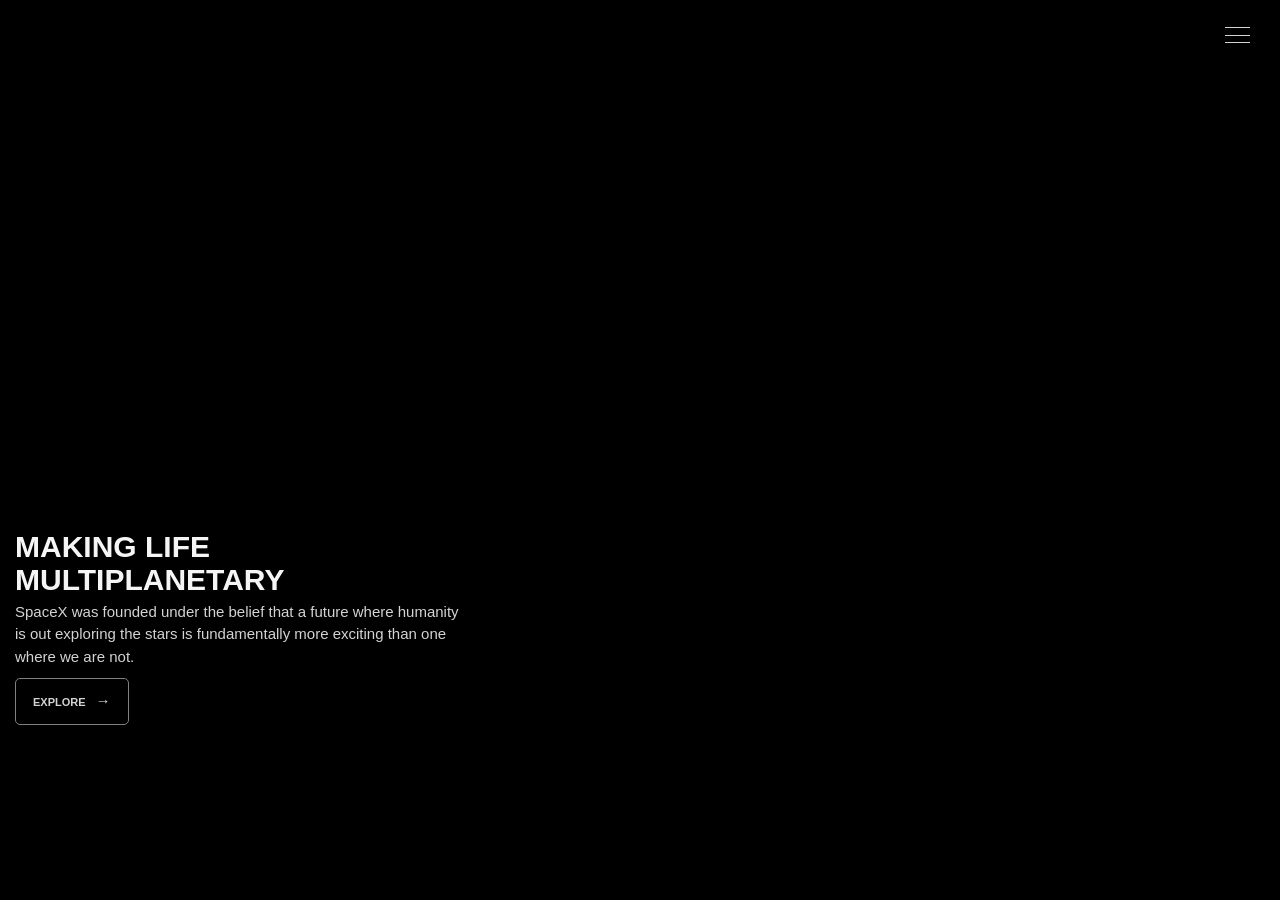
==== index.html @ fc1bf6ed "Rename spacex.html to index.html" ====
<!DOCTYPE html>
<html lang="en">
<head>
    <meta charset="UTF-8">
    <meta name="viewport" content="width=device-width, initial-scale=1.0">
    <link rel="stylesheet" href="spacex.css">
    <title>SpaceX réplica</title>
    <link rel="icon" type="image/png" href="https://freelogopng.com/images/all_img/1687258717spacex-icon-png.png">
</head>
<body>

    <header>

        <div class="logo">
            <a href="https://www.spacex.com/">
                <img src="https://www.spacex.com/assets/images/share.jpg">
            </a>
        </div>

        <nav class="menu">

            <div class="opcao temsub">VEHICLES
                <div class="submenu">
                    <div class="opcao">STARSHIP</div>
                    <div class="opcao">DRAGON</div>
                    <div class="opcao">FALCON 9</div>
                    <div class="opcao">FALCON HEAVY</div>
                </div>
            </div>

            <div class="opcao temsub">HUMAN SPACEFLIGHT
                <div class="submenu">
                    <div class="opcao">OVERVIEW</div>
                    <div class="opcao">SPACE STATION</div>
                    <div class="opcao">EARTH ORBIT</div>
                    <div class="opcao">THE MOON</div>
                    <div class="opcao">MARS & BEYOND</div>
                </div>
            </div>

            <div class="opcao">STARLINK</div>

            <div class="opcao">STARSHIELD</div>

            <div class="opcao temsub">xAI
                <div class="submenu">
                    <div class="opcao">GROK</div>
                    <div class="opcao">GROKIPIDEA</div>
                    <div class="opcao">𝕏</div>
                </div>
            </div>

            <div class="opcao">TERAFAB</div>

            <div class="opcao temsub">COMPANY
                <div class="submenu">
                    <div class="opcao">MISSION</div>
                    <div class="opcao">CAREERS</div>
                    <div class="opcao">UPDATES</div>
                </div>
            </div>

            <div class="opcao temsub">SHOP
                <div class="submenu">
                    <div class="opcao">SPACEX</div>
                    <div class="opcao">xAI</div>
                </div>
            </div>

        </nav>

        <div class="opcao upcoming">UPCOMING LAUNCHES
            <div class="submenu missions">
                <div class="opcao launch">
                    <div class="sublogo">
                        <img src="https://sxcontent9668.azureedge.us/cms-assets/assets/SLC_4_E_600x600_24dd9e969c.jpg">
                    </div>

                    <div class="texto">
                        Starlink Mission
                        <div class="desc">
                            April 26, 2026 11:00 - 15:00 Sao Paulo Time
                        </div>
                    </div>

                </div>

                <div class="opcao launch">
                    <div class="sublogo">
                        <img src="https://sxcontent9668.azureedge.us/cms-assets/assets/LC_39_A_600x600_07d923b954.jpg">
                    </div>

                    <div class="texto">
                        Viasat-3 F3 Mission
                        <div class="desc">
                            April 27, 2026 12:21 - 13:46 Sao Paulo Time
                        </div>
                    </div>
                    
                </div>

                <div class="opcao footer">
                    <img src="https://images.icon-icons.com/2844/PNG/512/view_app_grid_icon_181213.png">
                    ALL UPCOMING LAUNCHES
                </div>

            </div>
        </div>
        
        <div class="toggle">
            <span></span>
            <span></span>
            <span></span>
        </div>

    </header>
    
    <div class="centro">
        <div class="centroTexto">
            <div class="tituloCentro">MAKING LIFE MULTIPLANETARY</div>
            <div class="descCentro">SpaceX was founded under the belief that a future where humanity is out exploring the stars is fundamentally more exciting than one where we are not.</div>
            <div class="opcaoCentro">EXPLORE</div>
        </div>
    </div>

</body>
</html>
---- spacex.css ----
body { /*Aqui se manipula o background*/
    margin:0;
    font-family: Arial, Helvetica, sans-serif;
    display: flex;
    flex-direction: column;
    background-image: url(https://sxcontent9668.azureedge.us/cms-assets/assets/Mars_Web_8fafe15a48.jpg);
    background-position: center 30%;
    background-size: 100%;
    overflow: hidden;
}

header {
    position: relative;
    width: 100%;
    height: 70px;
    display: flex;
    align-items: center;
    padding: 0 15px;
}

.logo img { /*Define valores da imagem*/
    height: 210px;
    width: auto;
    display: block;
}

.logo { /*Define área clicável da imagem*/
    height: 50px;
    overflow: hidden;
    display: flex;
    align-items: center;
    flex-shrink: 0;
}

.menu { /*Classe dentro do header com as opções*/
    display: flex;
    align-items: center;
    margin-left: 20px;
    flex: 1;
    flex-wrap: nowrap;
    flex-direction: row;
    min-width: 0;
}

.opcao { /*Classe para qualquer elemento clicável (só funciona o hover)*/
    display: flex;
    position: relative;
    justify-content: left;
    align-items: center;
    font-size: 12px;
    font-weight: 800;
    color: lightgray;
    white-space: nowrap;
    min-width: 20px;
}

.submenu { /*Apenas dos itens do menu*/
    opacity: 0;
    position: absolute;
    display: flex;
    flex-wrap: nowrap;
    flex-direction: column;
    top: 100%;
    left: 0;
    transform: translateY(-100px);
    gap: 8px;
    transition: all 0.5s linear;
}

.menu > .opcao + .opcao { /*Adiciona uma margem aos elementos do header sem afetar a distância da imagem*/
    margin-left: 35px;
}

.opcao:hover .submenu { 
    opacity: 1;
    transform: translateY(10px)
}

.opcao:hover { 
    color: whitesmoke;
}

.temsub::after { /*Adiciona a seta apenas para as opções do menu que possuem um submenu*/
    content: "˅";
    position: absolute;
    right: -15px;
    font-size: 15px;
    opacity: 0;
}

.temsub:hover::after {
    opacity: 1;
}

.upcoming { /*Seção na direita do header (separado do menu*/
    position: relative;
    margin-left: auto;
    margin-right: 120px;
    font-size: 10px;
    color: lightgray;
    border: 0.3px solid grey;
    border-radius: 2px;
    display:block;
    padding: 8px 10px;
    font-weight: 600;
}

.upcoming::after { /*Mesmo modelo da seta nos itens do menu*/
    margin-left: 120px;
    font-size: 15px;
    content: "˅";
    color: whitesmoke;
}

.missions { /*Submenu lateral da seção upcoming*/
    margin-top: 20px;
    font-weight: 400;
    transform: translateX(200px);
    gap: 50px;
    transition: all 0.5s linear;
}

.opcao:hover .missions { 
    opacity: 1;
    transform: translateX(10px)
}

.sublogo img{ /*Controle da imagem no submenu*/
    height: 70px;
    width: 70px;
    border-radius: 10px;
    margin-right: 10px;
}

.launch { /*Variante da classe opção para a seção upcoming*/
    border-bottom: 0.3px solid gray;
    margin-bottom: -25px;
    padding: 10px;
}

.launch::after { /*Mesmo modelo de antes*/
    content: "→";
    position: absolute;
    font-size: 20px;
    right: -10px;
    opacity: 0;
}

.launch:hover::after {
    opacity: 1;
}   

.footer img{ /*Tecnicamente não é um footer mas achei mais fácil de nomear assim (É o que aparece na última linha do submenu missions*/
    height: 15px;
    width: auto;
    margin-right: 10px;
}

.footer {
    margin-left: 80px;
    font-weight: 400;
    margin-top: 0px;
}

.desc { /*Subtexto abaixo das opções da seção upcoming*/
    font-size: 12px;
    font-weight: 300;
    color: gray;
}

.texto { /*Corpo que terá o título e descrição dentro da opção launch*/
    display: flex;
    flex-direction: column;
    gap: 10px;
    white-space: normal;
}

.centro { /*Divisa que contém o texto central*/
    height: 790px;
    display: flex;
    justify-content: center;
    align-items: center;
}

.centroTexto { /*Corpo que contém o título e descrição central*/
    max-width: 700px;
    margin-right: auto;
    margin-left: 6%;
}

.tituloCentro {
    font-size: 70px;
    font-weight: 600;
    color:whitesmoke;
    line-height: 1;
    margin-bottom: 20px;
}

.descCentro {
    font-size: 15px;
    font-weight: 300;
    color:lightgray;
    line-height: 1.5;
    margin-bottom: 35px;
}

.opcaoCentro { /*A opção EXPLORE que fica abaixo da descrição central*/
    display: inline-flex;
    align-items: center;
    justify-content: center;
    font-size: 11px;
    font-weight: 600;
    color: lightgray;
    border: 0.3px solid grey;
    max-width: 120px;
    padding: 15px 20px;
    border-radius: 5px;
    transition: background-color 0.5s ease;
}

.opcaoCentro::after { /*Tentei fazer uma animação simples para seta*/
    content: "→";
    margin-left: 10px;
    font-size: 15px;
    margin-top: -2px;
    display: inline-block;
    transition: transform 0.3s ease, opacity 0.3s ease;
}

.opcaoCentro:hover {
    background-color: whitesmoke;
    color: black;
}

.opcaoCentro:hover::after {
    transform: translateX(8px);
    opacity: 0.6;
    color: black;
}

.toggle { /*Ícone que representa o menu compacto*/
    margin-left: auto;
    margin-right: 0;
    display:none;
    flex-direction: column;
    gap: 7px;
}

.toggle span { /*Linhas do icone do menu*/
    display: block;
    width: 25px;
    height: 0.5px;
    background: lightgray;
}

@media (max-width: 1420px) { /*Talvez mudar max-width?*/

    .menu, .upcoming { /*Tudo no header exceto a logo somem*/
        display: none;
    }

    header {
        justify-content: left;
        padding: 0;
        margin-left: -30px;
    }

    .toggle { /*Ícone do menu aparece*/
        display: flex;
    }

    .centro { /*Joga o conteúdo do centro para baixo*/
        align-items: end;
        justify-content: left;
        margin-top: -120px;
    }

    .centroTexto {
        margin: 0;
        padding: 15px;
        max-width: 450px;
    }

    .tituloCentro {
        font-size: 30px;
        margin-bottom: 5px;
        line-height: 1.1;
    }

    .descCentro {
        margin-bottom: 10px;
    }

    .opcaoCentro {
        padding: 15px 17px;
    }

    body { /*Ajusta a imagem do background para cima*/
        background-position: 50% 10%;
        background-size: 220%;
        background-repeat: no-repeat;
        background-color: black;
    }
}
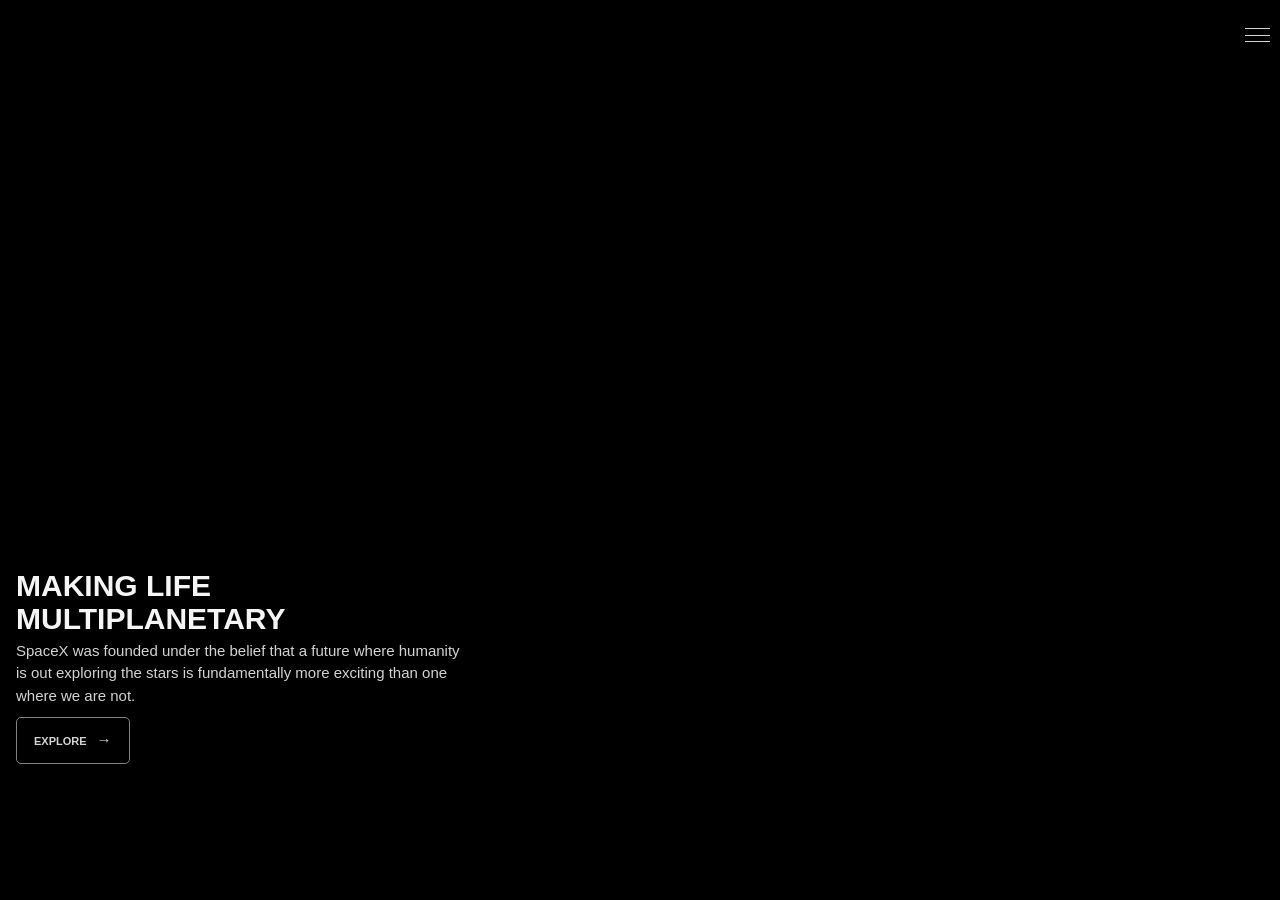
==== commit 8989807a: "Submenus alterados para listas Updated the HTML structure to use semantic elements and improved the " ====
--- a/index.html
+++ b/index.html
@@ -11,31 +11,31 @@
 
     <header>
 
-        <div class="logo">
+        <nav class="logo">
             <a href="https://www.spacex.com/">
                 <img src="https://www.spacex.com/assets/images/share.jpg">
             </a>
-        </div>
+        </nav>
 
-        <nav class="menu">
+        <div class="menu">
 
             <div class="opcao temsub">VEHICLES
-                <div class="submenu">
-                    <div class="opcao">STARSHIP</div>
-                    <div class="opcao">DRAGON</div>
-                    <div class="opcao">FALCON 9</div>
-                    <div class="opcao">FALCON HEAVY</div>
-                </div>
+                <ul class="submenu">
+                    <li class="opcao">STARSHIP</li>
+                    <li class="opcao">DRAGON</li>
+                    <li class="opcao">FALCON 9</li>
+                    <li class="opcao">FALCON HEAVY</li>
+                </ul>
             </div>
 
             <div class="opcao temsub">HUMAN SPACEFLIGHT
-                <div class="submenu">
-                    <div class="opcao">OVERVIEW</div>
-                    <div class="opcao">SPACE STATION</div>
-                    <div class="opcao">EARTH ORBIT</div>
-                    <div class="opcao">THE MOON</div>
-                    <div class="opcao">MARS & BEYOND</div>
-                </div>
+                <ul class="submenu">
+                    <li class="opcao">OVERVIEW</li>
+                    <li class="opcao">SPACE STATION</li>
+                    <li class="opcao">EARTH ORBIT</li>
+                    <li class="opcao">THE MOON</li>
+                    <li class="opcao">MARS & BEYOND</li>
+                </ul>
             </div>
 
             <div class="opcao">STARLINK</div>
@@ -43,31 +43,31 @@
             <div class="opcao">STARSHIELD</div>
 
             <div class="opcao temsub">xAI
-                <div class="submenu">
-                    <div class="opcao">GROK</div>
-                    <div class="opcao">GROKIPIDEA</div>
-                    <div class="opcao">𝕏</div>
-                </div>
+                <ul class="submenu">
+                    <li class="opcao">GROK</li>
+                    <li class="opcao">GROKIPIDEA</li>
+                    <li class="opcao">𝕏</li>
+                </ul>
             </div>
 
             <div class="opcao">TERAFAB</div>
 
             <div class="opcao temsub">COMPANY
-                <div class="submenu">
-                    <div class="opcao">MISSION</div>
-                    <div class="opcao">CAREERS</div>
-                    <div class="opcao">UPDATES</div>
-                </div>
+                <ul class="submenu">
+                    <li class="opcao">MISSION</li>
+                    <li class="opcao">CAREERS</li>
+                    <li class="opcao">UPDATES</li>
+                </ul>
             </div>
 
             <div class="opcao temsub">SHOP
-                <div class="submenu">
-                    <div class="opcao">SPACEX</div>
-                    <div class="opcao">xAI</div>
-                </div>
+                <ul class="submenu">
+                    <li class="opcao">SPACEX</li>
+                    <li class="opcao">xAI</li>
+                </ul>
             </div>
 
-        </nav>
+        </div>
 
         <div class="opcao upcoming">UPCOMING LAUNCHES
             <div class="submenu missions">
@@ -99,10 +99,10 @@
                     
                 </div>
 
-                <div class="opcao footer">
+                <nav class="opcao rodape">
                     <img src="https://images.icon-icons.com/2844/PNG/512/view_app_grid_icon_181213.png">
                     ALL UPCOMING LAUNCHES
-                </div>
+                </nav>
 
             </div>
         </div>
--- a/spacex.css
+++ b/spacex.css
@@ -55,12 +55,15 @@
 }
 
 .submenu { /*Apenas dos itens do menu*/
+    list-style: none;
+
+    padding: 0;
     opacity: 0;
     position: absolute;
     display: flex;
     flex-wrap: nowrap;
     flex-direction: column;
-    top: 100%;
+    top: 30%;
     left: 0;
     transform: translateY(-100px);
     gap: 8px;
@@ -95,7 +98,7 @@
 .upcoming { /*Seção na direita do header (separado do menu*/
     position: relative;
     margin-left: auto;
-    margin-right: 120px;
+    margin-right: 110px;
     font-size: 10px;
     color: lightgray;
     border: 0.3px solid grey;
@@ -106,7 +109,7 @@
 }
 
 .upcoming::after { /*Mesmo modelo da seta nos itens do menu*/
-    margin-left: 120px;
+    margin-left: 100px;
     font-size: 15px;
     content: "˅";
     color: whitesmoke;
@@ -150,13 +153,13 @@
     opacity: 1;
 }   
 
-.footer img{ /*Tecnicamente não é um footer mas achei mais fácil de nomear assim (É o que aparece na última linha do submenu missions*/
+.rodape img{ /*Tecnicamente não é um footer mas achei mais fácil de nomear assim (É o que aparece na última linha do submenu missions*/
     height: 15px;
     width: auto;
     margin-right: 10px;
 }
 
-.footer {
+.rodape {
     margin-left: 80px;
     font-weight: 400;
     margin-top: 0px;
@@ -173,10 +176,12 @@
     flex-direction: column;
     gap: 10px;
     white-space: normal;
+    font-weight: 700;
+    font-size: 15px;
 }
 
 .centro { /*Divisa que contém o texto central*/
-    height: 790px;
+    height: 850px;
     display: flex;
     justify-content: center;
     align-items: center;
@@ -185,11 +190,11 @@
 .centroTexto { /*Corpo que contém o título e descrição central*/
     max-width: 700px;
     margin-right: auto;
-    margin-left: 6%;
+    margin-left: 10%;
 }
 
 .tituloCentro {
-    font-size: 70px;
+    font-size: 75px;
     font-weight: 600;
     color:whitesmoke;
     line-height: 1;
@@ -197,8 +202,8 @@
 }
 
 .descCentro {
-    font-size: 15px;
-    font-weight: 300;
+    font-size: 16px;
+    font-weight: 400;
     color:lightgray;
     line-height: 1.5;
     margin-bottom: 35px;
@@ -240,10 +245,10 @@
 
 .toggle { /*Ícone que representa o menu compacto*/
     margin-left: auto;
-    margin-right: 0;
+    margin-right: -20px;
     display:none;
     flex-direction: column;
-    gap: 7px;
+    gap: 6px;
 }
 
 .toggle span { /*Linhas do icone do menu*/
@@ -272,12 +277,12 @@
     .centro { /*Joga o conteúdo do centro para baixo*/
         align-items: end;
         justify-content: left;
-        margin-top: -120px;
+        margin-top: -140px;
     }
 
     .centroTexto {
         margin: 0;
-        padding: 15px;
+        padding: 16px;
         max-width: 450px;
     }
 
@@ -289,6 +294,8 @@
 
     .descCentro {
         margin-bottom: 10px;
+        font-size: 15px;
+        font-weight: 500;
     }
 
     .opcaoCentro {
@@ -297,8 +304,8 @@
 
     body { /*Ajusta a imagem do background para cima*/
         background-position: 50% 10%;
-        background-size: 220%;
+        background-size: 230%;
         background-repeat: no-repeat;
         background-color: black;
     }
-}+}
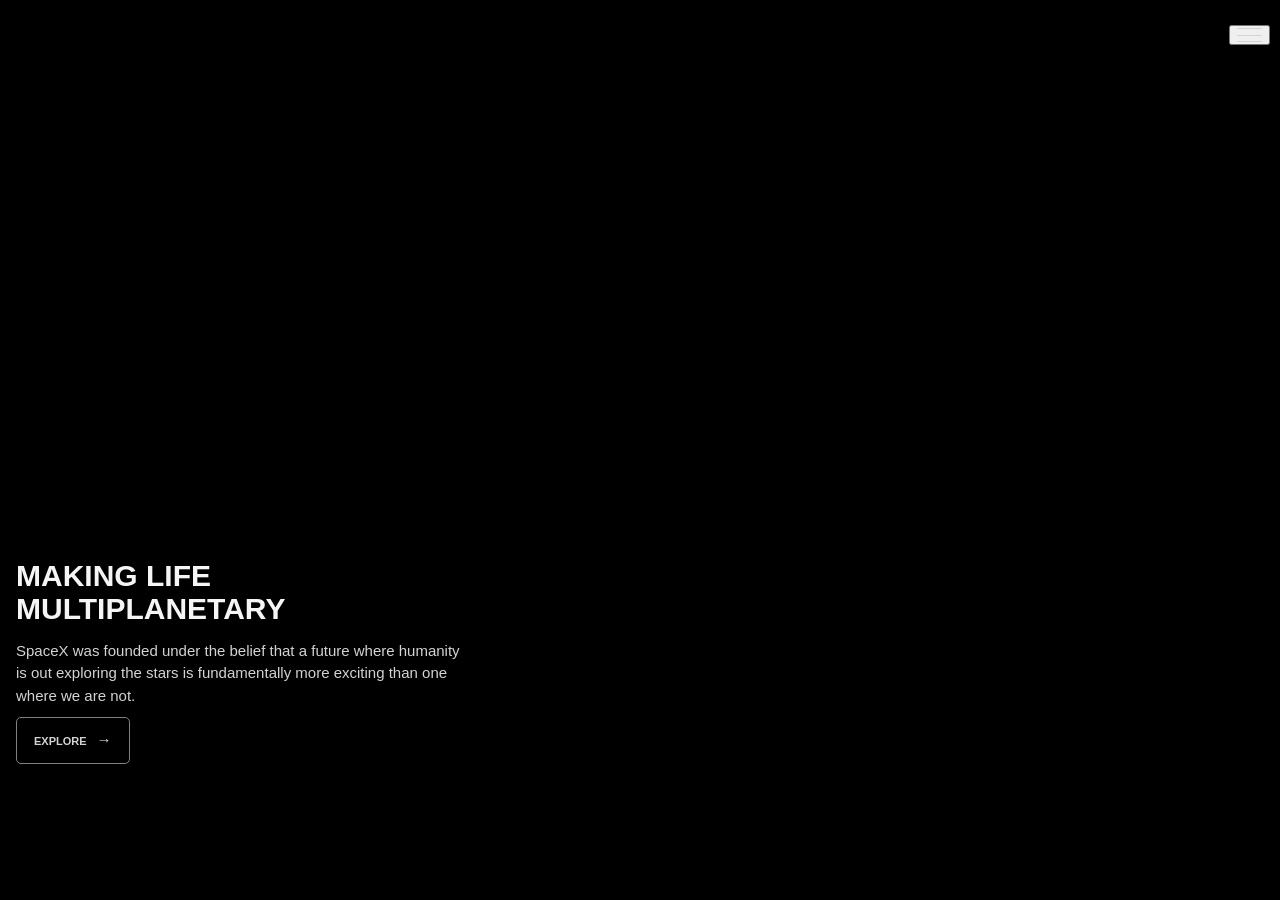
==== commit c00636e7: "Substituição de tags" ====
--- a/index.html
+++ b/index.html
@@ -17,18 +17,18 @@
             </a>
         </nav>
 
-        <div class="menu">
+        <nav class="menu">
 
-            <div class="opcao temsub">VEHICLES
+            <section class="opcao temsub">VEHICLES
                 <ul class="submenu">
                     <li class="opcao">STARSHIP</li>
                     <li class="opcao">DRAGON</li>
                     <li class="opcao">FALCON 9</li>
                     <li class="opcao">FALCON HEAVY</li>
                 </ul>
-            </div>
+            </section>
 
-            <div class="opcao temsub">HUMAN SPACEFLIGHT
+            <section class="opcao temsub">HUMAN SPACEFLIGHT
                 <ul class="submenu">
                     <li class="opcao">OVERVIEW</li>
                     <li class="opcao">SPACE STATION</li>
@@ -36,92 +36,99 @@
                     <li class="opcao">THE MOON</li>
                     <li class="opcao">MARS & BEYOND</li>
                 </ul>
-            </div>
+            </section>
 
-            <div class="opcao">STARLINK</div>
+            <section class="opcao">STARLINK</section>
 
-            <div class="opcao">STARSHIELD</div>
+            <section class="opcao">STARSHIELD</section>
 
-            <div class="opcao temsub">xAI
+            <section class="opcao temsub">xAI
                 <ul class="submenu">
                     <li class="opcao">GROK</li>
                     <li class="opcao">GROKIPIDEA</li>
                     <li class="opcao">𝕏</li>
                 </ul>
-            </div>
+            </section>
 
-            <div class="opcao">TERAFAB</div>
+            <section class="opcao">TERAFAB</section>
 
-            <div class="opcao temsub">COMPANY
+            <section class="opcao temsub">COMPANY
                 <ul class="submenu">
                     <li class="opcao">MISSION</li>
                     <li class="opcao">CAREERS</li>
                     <li class="opcao">UPDATES</li>
                 </ul>
-            </div>
+            </section>
 
-            <div class="opcao temsub">SHOP
+            <section class="opcao temsub">SHOP
                 <ul class="submenu">
                     <li class="opcao">SPACEX</li>
                     <li class="opcao">xAI</li>
                 </ul>
-            </div>
+            </section>
 
-        </div>
+        </nav>
 
-        <div class="opcao upcoming">UPCOMING LAUNCHES
-            <div class="submenu missions">
-                <div class="opcao launch">
-                    <div class="sublogo">
+        <aside class="opcao upcoming">
+            UPCOMING LAUNCHES
+
+            <section class="submenu missions">
+
+                <article class="opcao launch">
+                    <figure class="sublogo">
                         <img src="https://sxcontent9668.azureedge.us/cms-assets/assets/SLC_4_E_600x600_24dd9e969c.jpg">
-                    </div>
+                    </figure>
 
-                    <div class="texto">
+                    <section class="texto">
                         Starlink Mission
-                        <div class="desc">
+                        <p class="desc">
                             April 26, 2026 11:00 - 15:00 Sao Paulo Time
-                        </div>
-                    </div>
+                        </p>
+                    </section>
 
-                </div>
+                </article>
 
-                <div class="opcao launch">
-                    <div class="sublogo">
+                <article class="opcao launch">
+                    <figure class="sublogo">
                         <img src="https://sxcontent9668.azureedge.us/cms-assets/assets/LC_39_A_600x600_07d923b954.jpg">
-                    </div>
+                    </figure>
 
-                    <div class="texto">
+                    <section class="texto">
                         Viasat-3 F3 Mission
-                        <div class="desc">
+                        <p class="desc">
                             April 27, 2026 12:21 - 13:46 Sao Paulo Time
-                        </div>
-                    </div>
+                        </p>
+                    </section>
                     
-                </div>
+                </article>
 
                 <nav class="opcao rodape">
                     <img src="https://images.icon-icons.com/2844/PNG/512/view_app_grid_icon_181213.png">
                     ALL UPCOMING LAUNCHES
                 </nav>
 
-            </div>
-        </div>
+            </section>
+        </aside>
         
-        <div class="toggle">
+        <button class="toggle">
             <span></span>
             <span></span>
             <span></span>
-        </div>
+        </button>
 
     </header>
     
-    <div class="centro">
-        <div class="centroTexto">
-            <div class="tituloCentro">MAKING LIFE MULTIPLANETARY</div>
-            <div class="descCentro">SpaceX was founded under the belief that a future where humanity is out exploring the stars is fundamentally more exciting than one where we are not.</div>
-            <div class="opcaoCentro">EXPLORE</div>
-        </div>
-    </div>
+    <main class="centro">
+        <section class="centroTexto">
+            <h1 class="tituloCentro">MAKING LIFE MULTIPLANETARY</h1>
+
+            <p class="descCentro">
+                SpaceX was founded under the belief that a future where humanity is out exploring the stars is fundamentally more exciting than one where we are not.
+            </p>
+
+            <section class="opcaoCentro">EXPLORE</section>
+        </section>
+    </main>
 
 </body>
 </html>
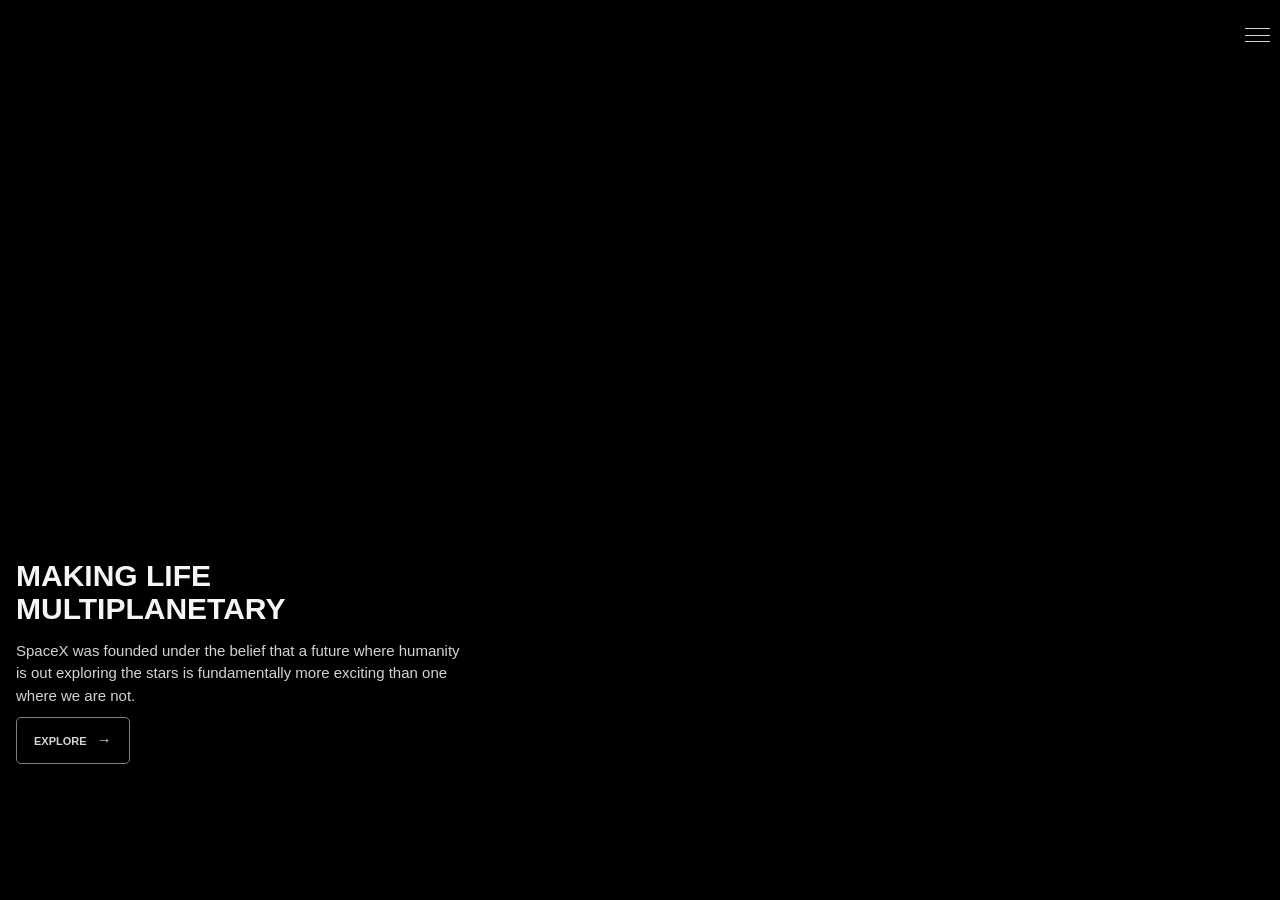
==== commit 0b87d216: "arrumando algumas coisas que quebraram" ====
--- a/index.html
+++ b/index.html
@@ -110,11 +110,11 @@
             </section>
         </aside>
         
-        <button class="toggle">
+        <div class="toggle">
             <span></span>
             <span></span>
             <span></span>
-        </button>
+        </div>
 
     </header>
     
--- a/spacex.css
+++ b/spacex.css
@@ -132,13 +132,14 @@
     height: 70px;
     width: 70px;
     border-radius: 10px;
-    margin-right: 10px;
+    margin-right: 0px;
+    margin-left: -40px;
 }
 
 .launch { /*Variante da classe opção para a seção upcoming*/
     border-bottom: 0.3px solid gray;
     margin-bottom: -25px;
-    padding: 10px;
+    padding: 2px;
 }
 
 .launch::after { /*Mesmo modelo de antes*/
@@ -178,6 +179,7 @@
     white-space: normal;
     font-weight: 700;
     font-size: 15px;
+    margin-left: -30px;
 }
 
 .centro { /*Divisa que contém o texto central*/
